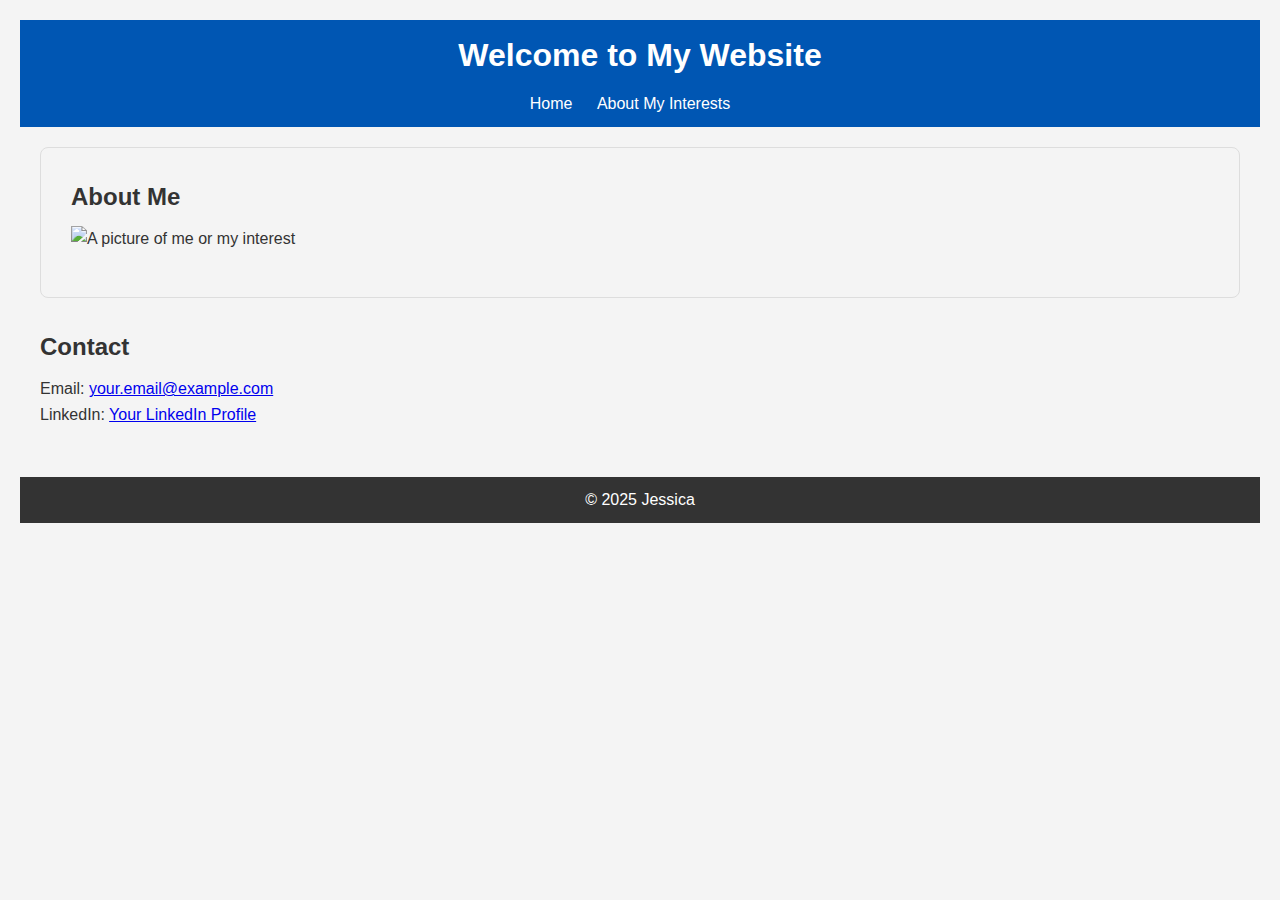
==== index.html @ 946cb6ce "Add files via upload" ====
<!DOCTYPE html>
<html lang="en">
<head>
    <meta charset="UTF-8">
    <meta name="viewport" content="width=device-width, initial-scale=1.0">
    <title>Welcome to My Website</title>  <link rel="stylesheet" href="style.css">
</head>
<body>

    <header>
        <h1>Welcome to My Website</h1> <nav>
            <ul>
                <li><a href="index.html">Home</a></li>
                <li><a href="aboutme.html">About My Interests</a></li> </ul>
        </nav>
    </header>

    <main>
        <section id="introduction">
            <h2>About Me</h2>  <p>
                </p>
            <img src="images/your-image.jpg" alt="A picture of me or my interest" width="300"> </section>

        <section id="contact">
            <h2>Contact</h2>
            <p>Email: <a href="mailto:your.email@example.com">your.email@example.com</a></p> <p>LinkedIn: <a href="https://www.linkedin.com/in/yourprofile/">Your LinkedIn Profile</a></p> </section>
    </main>

    <footer>
        <p>&copy; 2025 Jessica </p> </footer>

    
    <script src='https://d3js.org/d3.v7.min.js'></script>
    <script src='templete.js'></script>   
</body>
</html>
---- style.css ----
* {
    margin: 0;
    padding: 0;
    box-sizing: border-box;
}

body {
    font-family: sans-serif; /* Default font */
    line-height: 1.6;
    background-color: #f4f4f4; /* Light gray background */
    color: #333; /* Dark gray text */
    margin: 20px; /* Add some margin around the entire page */
}

header {
    background-color: #333;
    color: #fff;
    padding: 10px 0;
    text-align: center;
}

nav ul {
    list-style: none;
    padding: 0;
}

nav ul li {
    display: inline;
    margin-right: 20px;
}

nav a {
    color: #fff;
    text-decoration: none;
}
nav a:hover{ /*Changes color of link when hovering*/
    color: #f4f4f4
}

main {
    padding: 20px;
}

section {
    margin-bottom: 30px; /* Space between sections */
}

h1, h2, h3 {
    margin-bottom: 10px;
}

img {
    max-width: 100%; /* Make images responsive */
    height: auto;
    display: block; /* Remove extra space below images */
    margin-bottom: 15px;
}

footer {
    text-align: center;
    padding: 10px 0;
    background-color: #333;
    color: #fff;
}

/* --- Customizations (Requirement) --- */

/* 1. Custom Font (Example using Google Fonts) */
/*  Go to fonts.google.com, choose a font, and get the embed code.
    Place the <link> code in the <head> of your HTML files.
    Then, use the font-family in your CSS. */

body {
    font-family: 'Roboto', sans-serif; /* Example: Using Roboto */
}

/* 2. Color Scheme Changes */
header {
    background-color: #0056b3; /* Darker blue header */
}

nav a:hover {
    color: #ffcc00; /* Yellow hover color for links */
}

/* 3. Custom Margins/Padding/Layout */
#introduction {
    padding: 30px;
    border: 1px solid #ddd; /* Add a border */
    border-radius: 8px; /* Rounded corners */
}

#interest-details ul {
    margin-left: 20px; /* Indent the list */
}
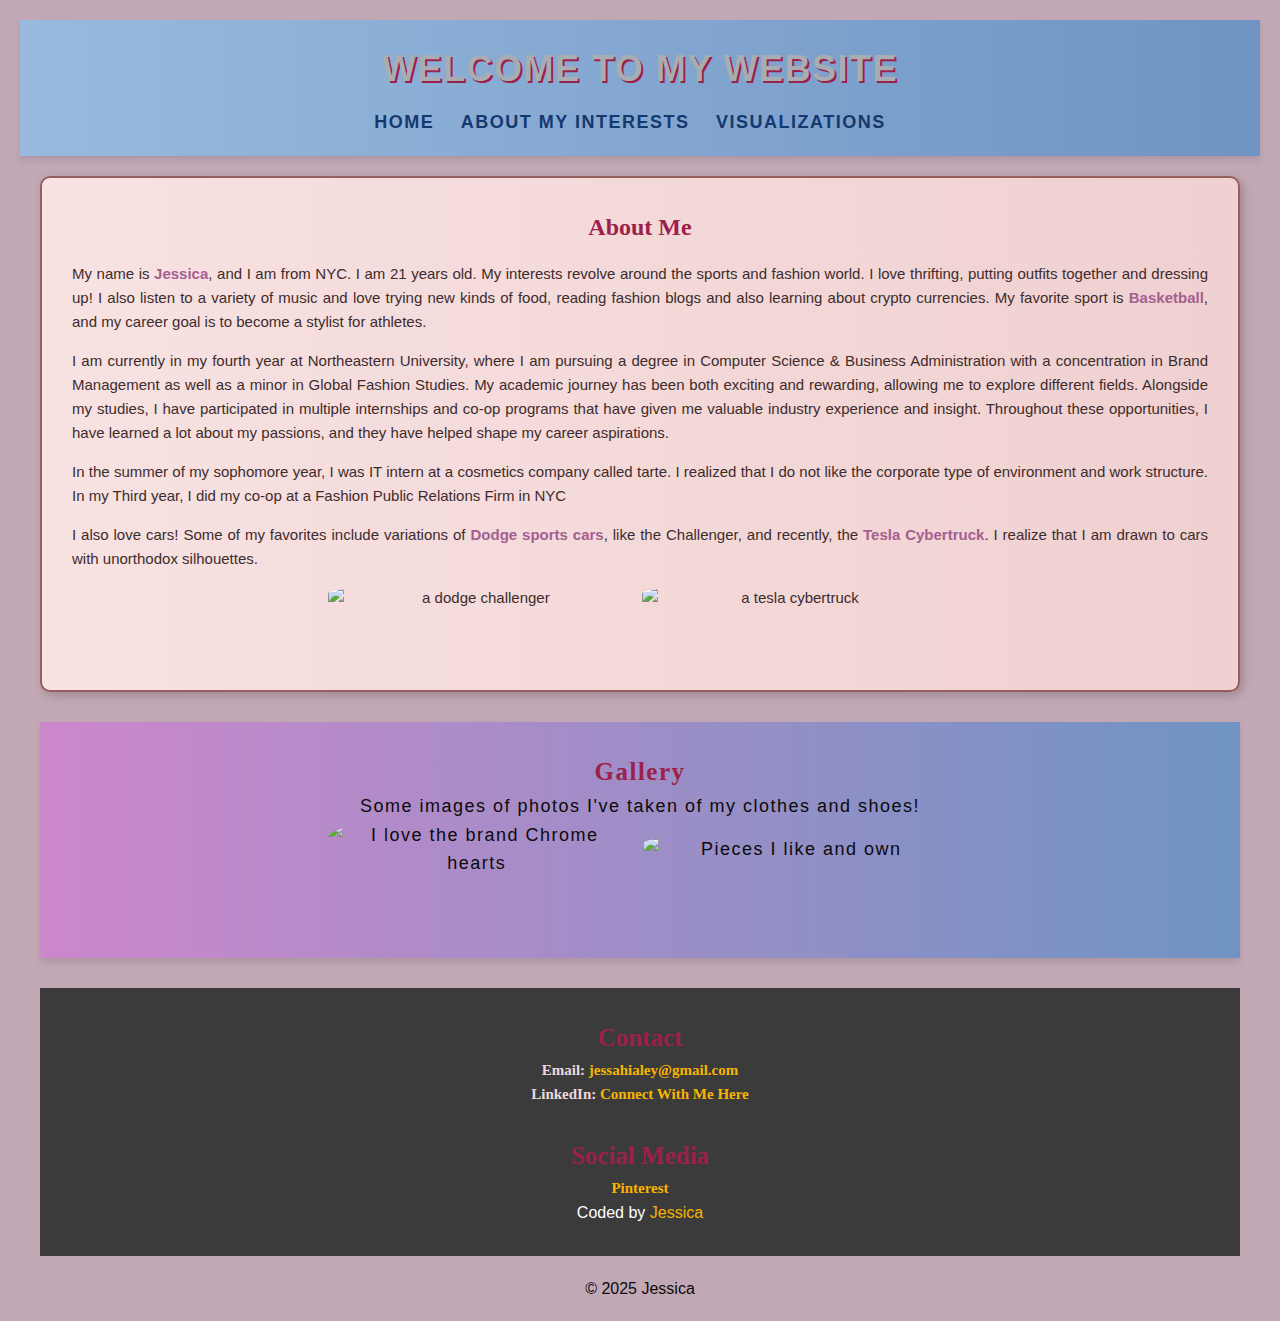
==== commit cb90a439: "Add files via upload" ====
--- a/index.html
+++ b/index.html
@@ -8,22 +8,106 @@
 <body>
 
     <header>
-        <h1>Welcome to My Website</h1> <nav>
+        <h1>Welcome to My Website</h1> 
+        <nav>
             <ul>
                 <li><a href="index.html">Home</a></li>
-                <li><a href="aboutme.html">About My Interests</a></li> </ul>
+                <li><a href="aboutme.html">About My Interests</a></li>
+                <li><a href=" templete.html">Visualizations</a></li>
+            
+             </ul>
+                
         </nav>
     </header>
 
     <main>
         <section id="introduction">
-            <h2>About Me</h2>  <p>
+            <h2>About Me</h2>  
+
+            <p>My name is <span class="highlight">Jessica</span>, and I am from NYC. I am 21 years old.  
+                My interests revolve around the sports and fashion world.  
+                I love thrifting, putting outfits together and dressing up! 
+                
+                I also listen to a variety of music and love trying new kinds of food, reading fashion blogs and also learning about crypto currencies.
+            
+                My favorite sport is <span class="highlight">Basketball</span>, and my career goal is to become a stylist for athletes.  
+            </p>
+
+
+            <p>I am currently in my fourth year at Northeastern University, where I am pursuing a degree in Computer Science & Business 
+                Administration with a concentration in Brand Management as well as a minor in Global Fashion 
+                Studies. My academic journey has been both exciting and rewarding, allowing me 
+                to explore different fields. Alongside my studies, I have participated in multiple internships and co-op programs that have 
+                given me valuable industry experience and insight. Throughout these opportunities, I have learned a lot about my passions, and 
+                they have helped shape my career aspirations.</p>
+           
+            
+            <p>
+                In the summer of my sophomore year, I was IT intern at a
+                cosmetics company called tarte. I realized that I do not like the corporate type of environment and work structure.
+
+                In my Third year, I did my co-op at a Fashion Public Relations Firm in NYC
+             </p>
+
+            <p> I also love cars! Some of my favorites include variations of <span class="highlight">Dodge sports cars</span>, like the Challenger,  
+                and recently, the <span class="highlight">Tesla Cybertruck</span>. I realize that I am drawn to cars with unorthodox silhouettes.
+            </p>
+            
+            <img src="images/dodgechallenger.jpeg" alt="a dodge challenger" width="300" class="image1">
+            <img src="images/tesla.jpeg" alt="a tesla cybertruck " width="300" class="image1">
+
+         </section>
+
+
+         <!--Middle  -->
+         <section id = "moreinfo">
+            <h4>Gallery</h4>
+                <p>Some images of photos I've taken of my clothes and shoes!</p>
+                <img src="images/interest.jpeg" alt="I love the brand Chrome hearts" width="300" class="image1">
+                <img src="images/interest2.jpeg" alt="Pieces I like and own" width="300" class="image1">
+        </section>
+
+         <!--end of middle  -->
+         
+
+
+      			<!--footer  -->
+		<footer class="footer">
+  
+            <div class="container-fluid">
+                <div class="row">
+                  <div class="col-sm-4 ">
+          
+                    <section id="contact">
+                        <h4>Contact</h4>
+                        <h5>Email: <a href="mailto:jessahialey.gmail.com">jessahialey@gmail.com</a></h5> 
+                        <h5>LinkedIn: 
+                            <a href=" https://www.linkedin.com/in/jessica-ahialey/">Connect With Me Here</a></h5> </section>
+                  </div>
+          
+                           <div class="col-sm-4">
+          
+                               <h4>Social Media</h4>
+                              <h5><a href="https://www.pinterest.com/jqueen_xx/" class="footersocialmedialinks" target="_blank">Pinterest</a></h5>
+              </div>
+          
+        
+                </div>
+                
+                
+              </div>
+                  <p>Coded by  
+                    <a href=" https://www.linkedin.com/in/jessica-ahialey/">Jessica</a>
+
                 </p>
-            <img src="images/your-image.jpg" alt="A picture of me or my interest" width="300"> </section>
+          
+                  <p id="cookies"></p>
+          
+          
+                  </footer>
+                <!--end of footer -->
+          
 
-        <section id="contact">
-            <h2>Contact</h2>
-            <p>Email: <a href="mailto:your.email@example.com">your.email@example.com</a></p> <p>LinkedIn: <a href="https://www.linkedin.com/in/yourprofile/">Your LinkedIn Profile</a></p> </section>
     </main>
 
     <footer>
--- a/style.css
+++ b/style.css
@@ -6,24 +6,42 @@
 }
 
 body {
-    font-family: sans-serif; /* Default font */
+    font-family: 'Roboto', sans-serif;
     line-height: 1.6;
-    background-color: #f4f4f4; /* Light gray background */
-    color: #333; /* Dark gray text */
+    background-color:#c1a8b4;
+    color: #0c0b0b; /* Dark gray text */
     margin: 20px; /* Add some margin around the entire page */
-}
+    text-align:center;
+}
+
 
 header {
-    background-color: #333;
     color: #fff;
-    padding: 10px 0;
-    text-align: center;
-}
+    padding: 20px 0;
+    text-align: center;
+    background-color: #98bade; 
+    background: linear-gradient(to right, #98bade, #6f94c4);
+    font-size: 18px;
+    font-weight: bold;
+    text-transform: uppercase;
+    letter-spacing: 1.5px;
+    box-shadow: 0px 4px 6px rgba(0, 0, 0, 0.1);
+    top: 0;
+    width: 100%;
+    z-index: 1000;
+}
+
+header:hover {
+    background: linear-gradient(to right, #e39ec6, #4a78b0);
+    transform: scale(1.01); 
+}
+
 
 nav ul {
     list-style: none;
     padding: 0;
 }
+
 
 nav ul li {
     display: inline;
@@ -31,7 +49,7 @@
 }
 
 nav a {
-    color: #fff;
+    color: #15396f;
     text-decoration: none;
 }
 nav a:hover{ /*Changes color of link when hovering*/
@@ -46,51 +64,235 @@
     margin-bottom: 30px; /* Space between sections */
 }
 
+.highlight {
+    font-weight: bold;
+    color: #a35f90;
+}
+
+
+nav a:hover {
+    color: #ffcc00; /* Yellow hover color for links */
+}
+
+#introduction {
+    padding: 30px;
+    border: 2px solid #965f5f; /* Add a border */
+    border-radius: 10px; /* Rounded corners */
+    font-size:15px;
+    background: linear-gradient(to right, #f8e2e2, #f0d0d0);
+    box-shadow: 3px 3px 10px rgba(0, 0, 0, 0.2);
+    line-height: 1.6;
+    color: #3d2c2c;
+    transition: all 0.3s ease-in-out;
+    max-width: 2000px;
+}
+
+#introduction h2 {
+    text-align: center;
+    font-size: 24px;
+    font-weight: bold;
+    margin-bottom: 15px;
+}
+
+#introduction p {
+    text-align: justify;
+    margin-bottom: 15px;
+}
+
+
+
+#interest-details ul {
+    margin-left: 20px; /* Indent the list */
+}
+
 h1, h2, h3 {
     margin-bottom: 10px;
 }
 
-img {
-    max-width: 100%; /* Make images responsive */
-    height: auto;
-    display: block; /* Remove extra space below images */
+
+h1{
+    color:#a8adb4;
+    text-shadow: 2px 2px rgb(156, 33, 74);
+}
+    
+
+h2{
+    color:rgb(156, 33, 74);
+    font-size:35px;
+    font-family: 'Poiret One', cursive;
+}
+
+h3{
+    color:rgb(156, 33, 74);
+    font-size:15px;
+    font-family: 'Poiret One', cursive;
+}
+
+
+
+    
+h4{
+    color:rgb(156, 33, 74);
+    font-size:25px;
+    font-family: 'Sacramento', cursive;
+}
+
+h5{
+    color:rgb(235, 217, 223);
+    font-size:15px;
+    font-family: 'Sacramento', cursive;
+}
+
+
+#moreinfo{
+    padding: 20px;
+    text-align: center;
+    background-color: #98bade; 
+    background: linear-gradient(to right, #cd87cb, #6f94c4);
+    font-size: 18px;
+    letter-spacing: 1.5px;
+    box-shadow: 0px 4px 6px rgba(0, 0, 0, 0.1);
+    width: 100%;
+    z-index: 1000;
+    padding: 30px 0;
+}
+ 
+.footer {
+    background-color: #3b3b3b;
+    color: #fff;
+    padding: 30px 0;
+    text-align: center;
+    font-family: 'Arial', sans-serif;
+}
+
+.footer a {
+    color: #f8b400;
+    text-decoration: none;
+    transition: color 0.3s ease-in-out;
+}
+
+.footer a:hover {
+    color: rgb(184, 124, 132);
+}
+
+.footer .container-fluid {
+    max-width: 1100px;
+    margin: 0 auto;
+}
+
+
+.jess{
+	font-size:30px;
+	border-radius:50%;
+	width:250px;
+	height:250px;
+	object-fit:cover;
+	margin-bottom:50px;
+	position: relative;
+  animation: mymove 10s infinite;
+}
+
+.jess:hover{
+	transform: rotateY(180deg);
+}
+
+
+.image1, .image2 {
+    display: inline-block;
+    vertical-align: middle;
+    margin-right: 10px; 
+    border-radius:30%;
+    margin-bottom:50px;
+    gap: 15px;
+    flex-wrap: wrap;
+}
+
+.image1:hover{
+    transform: rotateY(180deg);
+}
+
+.image2:hover{
+    transform: rotateY(180deg);
+}
+
+#interest-details {
+    padding: 30px;
+    background: linear-gradient(to right, #ecc4c4, #b85f9c); 
+    border-radius: 10px;
+    text-align: center;
+    box-shadow: 3px 3px 10px rgba(0, 0, 0, 0.2);
+    max-width: 800px;
+    margin: 0 auto 30px auto;
+}
+
+
+#interest-details h2, #interest-details h3 {
+    color: #5a3e3e;
+    font-size: 22px;
+    margin-bottom: 12px;
+}
+
+#interest-details p {
+    font-size: 16px;
+    color: #3d2c2c;
+    line-height: 1.6;
     margin-bottom: 15px;
 }
 
-footer {
-    text-align: center;
-    padding: 10px 0;
-    background-color: #333;
-    color: #fff;
-}
-
-/* --- Customizations (Requirement) --- */
-
-/* 1. Custom Font (Example using Google Fonts) */
-/*  Go to fonts.google.com, choose a font, and get the embed code.
-    Place the <link> code in the <head> of your HTML files.
-    Then, use the font-family in your CSS. */
-
-body {
-    font-family: 'Roboto', sans-serif; /* Example: Using Roboto */
-}
-
-/* 2. Color Scheme Changes */
-header {
-    background-color: #0056b3; /* Darker blue header */
-}
-
-nav a:hover {
-    color: #ffcc00; /* Yellow hover color for links */
-}
-
-/* 3. Custom Margins/Padding/Layout */
-#introduction {
-    padding: 30px;
-    border: 1px solid #ddd; /* Add a border */
-    border-radius: 8px; /* Rounded corners */
-}
-
-#interest-details ul {
-    margin-left: 20px; /* Indent the list */
-}
+
+#interest-details img {
+    display: block;
+    margin: 20px auto;
+    border-radius: 8px;
+    box-shadow: 2px 2px 8px rgba(0, 0, 0, 0.2);
+}
+
+#interest-details ol, #interest-details ul {
+    list-style-position: inside;
+    padding: 0;
+    text-align: left;
+    margin: 0 auto;
+    max-width: 600px;
+}
+
+#interest-details ol li, #interest-details ul li {
+    font-size: 16px;
+    margin: 8px 0;
+    padding: 5px 0;
+}
+
+.brand-list {
+    list-style: none;
+    padding: 0;
+}
+
+.brand-list li a {
+    color: #a03c3c;
+    text-decoration: none;
+    font-weight: bold;
+    transition: color 0.3s ease-in-out;
+}
+
+.brand-list li a:hover {
+    color: #ff4f4f;
+}
+
+
+
+/* Contact Section */
+#contactpage2 {
+    text-align: center;
+    font-size: 16px;
+    padding: 20px;
+}
+
+#contactpage2 a {
+    color: #a03c3c;
+    font-weight: bold;
+    text-decoration: none;
+    transition: color 0.3s ease-in-out;
+}
+
+#contactpage2 a:hover {
+    color: #ff4f4f;
+}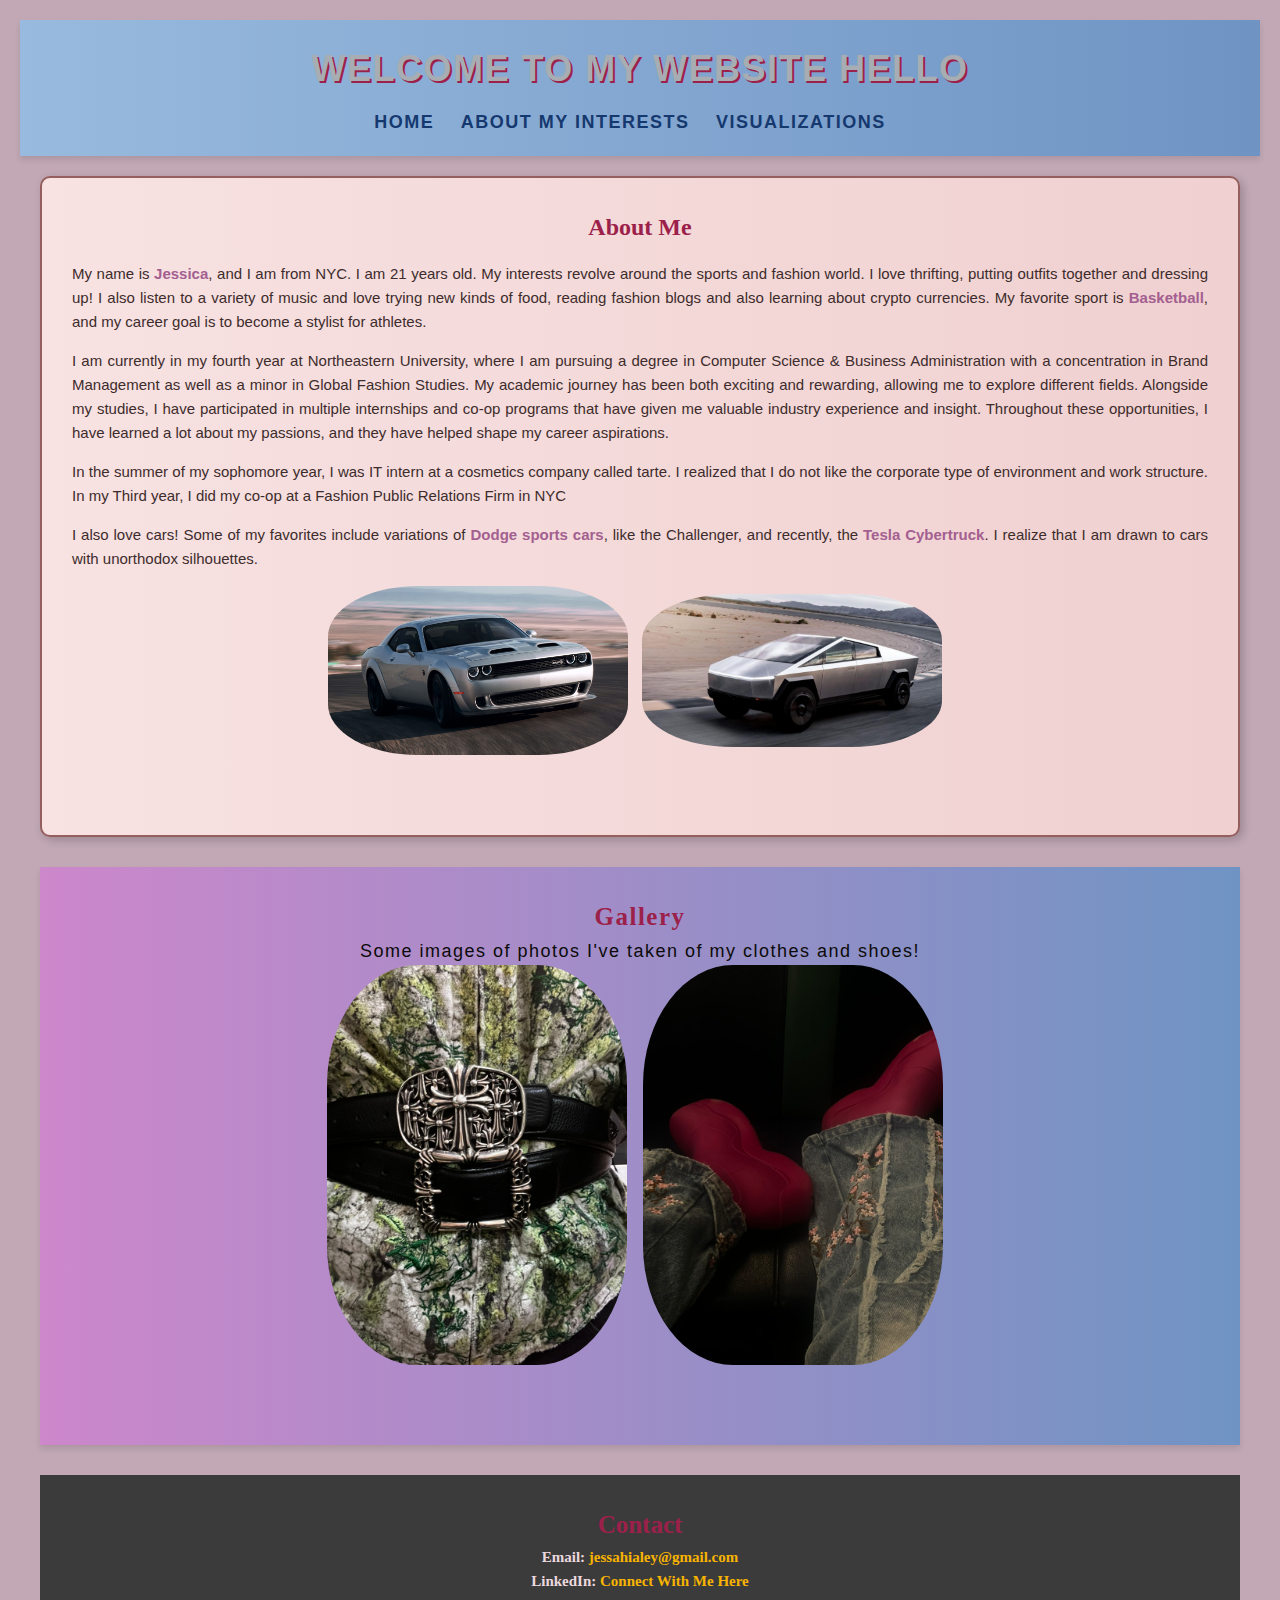
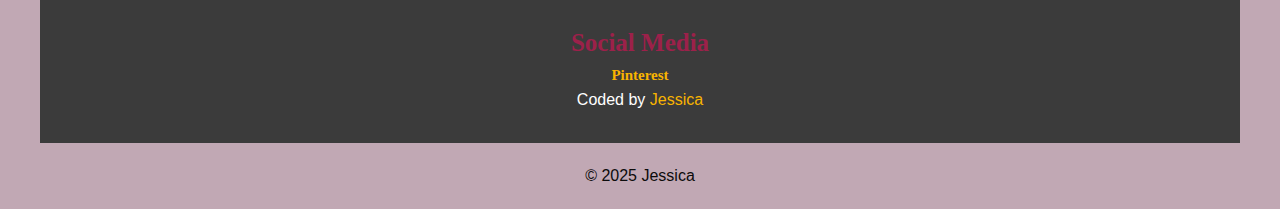
==== commit 6200dd8c: "test" ====
--- a/index.html
+++ b/index.html
@@ -8,7 +8,7 @@
 <body>
 
     <header>
-        <h1>Welcome to My Website</h1> 
+        <h1>Welcome to My Website hello</h1> 
         <nav>
             <ul>
                 <li><a href="index.html">Home</a></li>
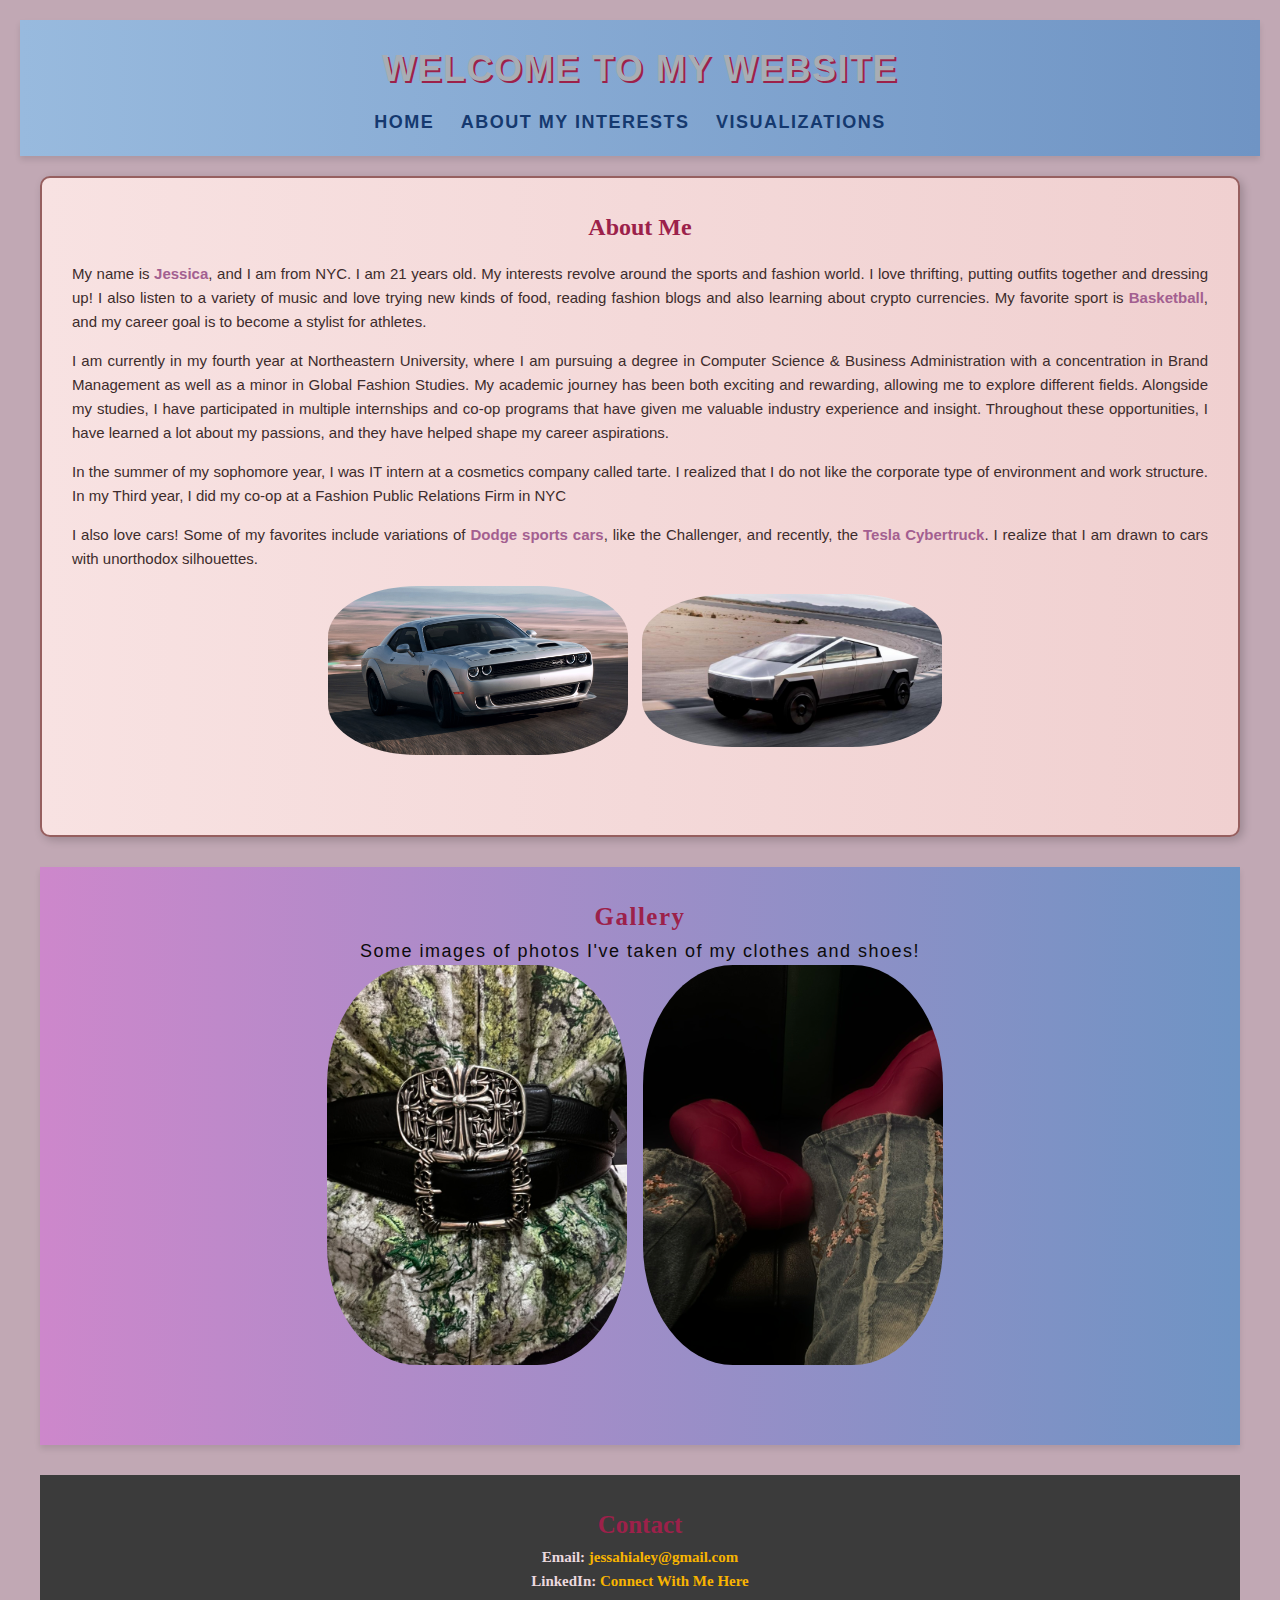
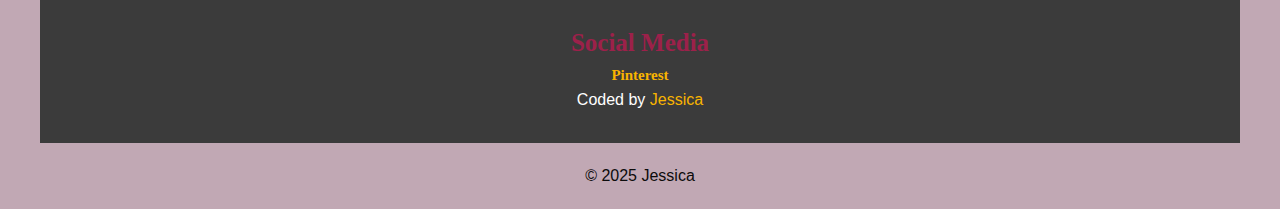
==== commit 1575fecb: "paragraph" ====
--- a/index.html
+++ b/index.html
@@ -8,7 +8,7 @@
 <body>
 
     <header>
-        <h1>Welcome to My Website hello</h1> 
+        <h1>Welcome to My Website</h1> 
         <nav>
             <ul>
                 <li><a href="index.html">Home</a></li>
